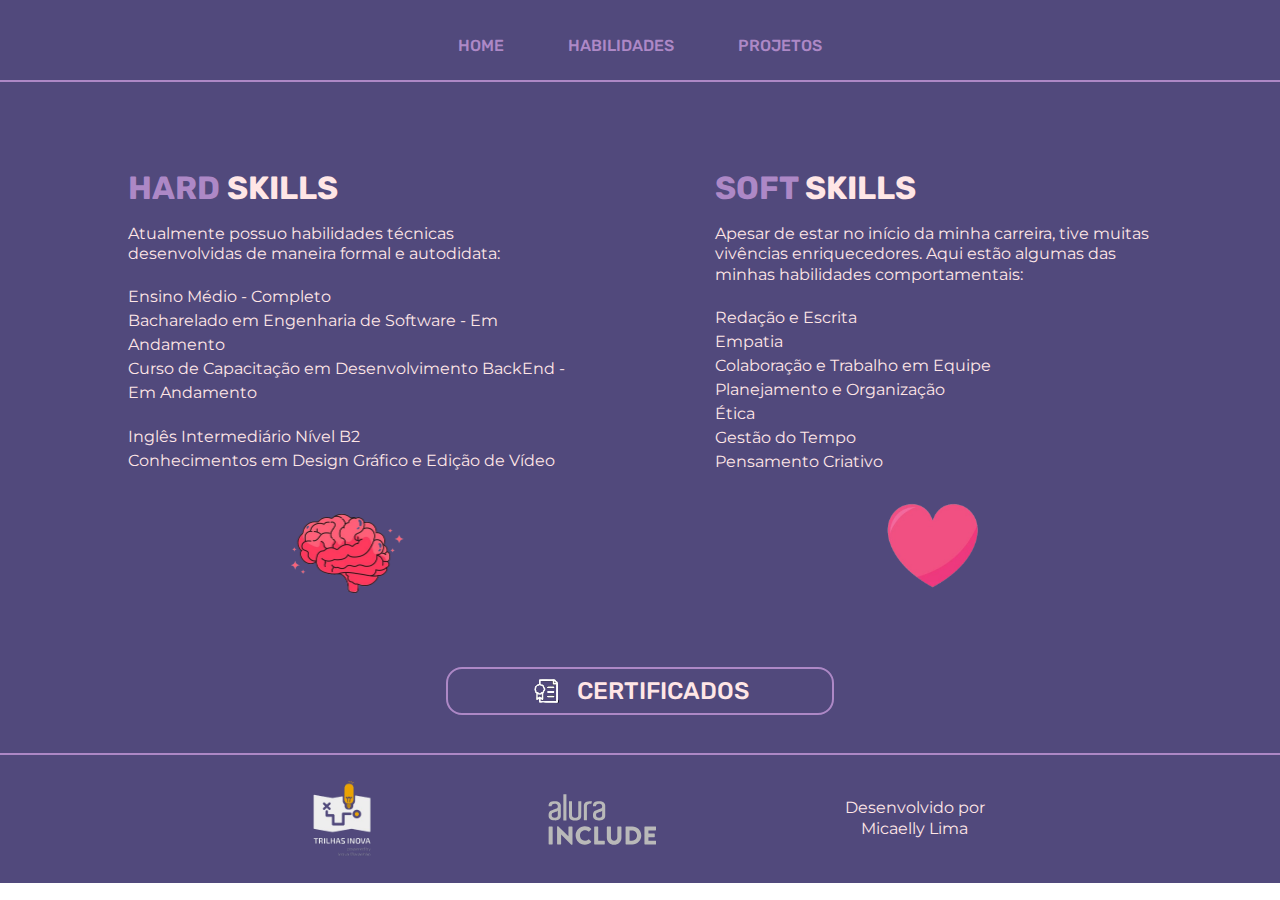
==== skills.html @ 6e8e4e78 "Add files via upload" ====
<!DOCTYPE html>
<html lang="pt-br">
<head>
    <meta charset="UTF-8">
    <meta name="viewport" content="width=device-width, initial-scale=1.0">
    <title>HABILIDADES</title>
    <link rel="stylesheet" href="styles/reset_style.css">
    <link rel="stylesheet" href="styles/styles.css">
    <link rel="stylesheet" href="styles/styles_skills.css">
</head>
<body>
    <header class="cabecalho">
        <nav class="cabecalho__menu">
            <a class="cabecalho__menu__link1" href="index.html">HOME</a>
            <a class="cabecalho__menu__link2" href="skills.html">HABILIDADES</a>
            <a class="cabecalho__menu__link3" href="projects.html">PROJETOS</a>
        </nav>
    </header>
    <main class="apresentacao1">
        <div class="apresentacao__1">
            <section class="apresentacao__habilidades__hard">
                <h1 class="apresentacao__habilidades__hard__titulo">
                    HARD <strong class="apresentacao__habilidades__hard__titulo__destaque">SKILLS</strong>
                </h1>
                <p1 class="apresentacao__habilidades__hard__paragrafo">
                    Atualmente possuo habilidades técnicas desenvolvidas de maneira formal e autodidata:
                </p1>
                <p2 class="apresentacao__habilidades__hard__paragrafo">
                    <ul class="apresentacao__habilidades__hard__paragrafo1">
                        <li>Ensino Médio - Completo</li>
                        <li>Bacharelado em Engenharia de Software - Em Andamento</li>
                        <li>Curso de Capacitação em Desenvolvimento BackEnd - Em Andamento</li>
                    </ul>
                    <ul class="apresentacao__habilidades__hard__paragrafo2">
                        <li>Inglês Intermediário Nível B2</li>
                        <li>Conhecimentos em Design Gráfico e Edição de Vídeo</li>
                    </ul>
                </p2>
                <img class="apresentacao__habilidades__hard__imagem" src="assets/cerebro.png" alt="desenho cerebro">
            </section>
            <section class="apresentacao__habilidades__soft">
                <h2 class="apresentacao__habilidades__soft__titulo">
                    SOFT <strong class="apresentacao__habilidades__soft__titulo__destaque">SKILLS</strong>
                </h2>
                <p3 class="apresentacao__habilidades__soft__paragrafo1">
                    Apesar de estar no início da minha carreira,  tive muitas vivências enriquecedores. Aqui estão algumas das minhas habilidades comportamentais:
                </p3>
                <p4 class="apresentacao__habilidades__soft__paragrafo2">
                    <ul class="apresentacao__habilidades__soft__paragrafo2__lista">
                        <li>Redação e Escrita</li>
                        <li>Empatia</li>
                        <li>Colaboração e Trabalho em Equipe</li>
                        <li>Planejamento e Organização</li>
                        <li>Ética</li>
                        <li>Gestão do Tempo</li>
                        <li>Pensamento Criativo</li>
                    </ul>
                </p4>
                <img class="apresentacao__habilidades__soft__imagem" src="assets/coracao.png" alt="desenho coracao">
            </section>
        </div>
        <div class="apresentacao1__conteudo__link">
            <img class="apresentacao__1__conteudo__link__imagem" src="assets/certificado.png" alt="icone de certificado">
            <a class="apresentacao1__conteudo__link1" href="https://drive.google.com/drive/folders/1NBpd7NLM7hd-74uAxsiUl_VnS4SPttv8?usp=sharing">CERTIFICADOS</a>
        </div>
    </main>
    <footer class="rodape">
        <div class="rodape__itens">
            <h3 class="rodape__itens__titulo">Desenvolvido por Micaelly Lima</h3>
            <div class="rodape__itens__imagem__geral">
                <img class="rodape__itens__imagem" src="assets/image-removebg-preview.png" alt="logo programa trilhas">
                <img class="rodape__itens__imagem" src="assets/Logo_Alura_Include_(1).svg" alt="logo alura include">
            </div>
        </div>
    </footer>
</body>
</html>
---- styles/styles.css ----
@import url('https://fonts.googleapis.com/css2?family=Rubik:ital,wght@0,300..900;1,300..900&display=swap');

@import url('https://fonts.googleapis.com/css2?family=Montserrat:ital,wght@0,100..900;1,100..900&family=Rubik:ital,wght@0,300..900;1,300..900&display=swap');

:root {
    --cor-1: #51497c;
    --cor-2: #7469B6;
    --cor-3: #AD88C6;
    --cor-4: #E1AFD1;
    --cor-5: #FFE6E6;
}

/* Página 1 - Home - Cabeçalho*/
.cabecalho {
    padding:3% 1% 2% 1%;
    background-color: var(--cor-1);
    border-bottom: 2px solid var(--cor-3);
}

.cabecalho__menu {
    font-family: "Rubik", sans-serif;
    font-weight: 500;
    font-size: 1rem;
    display: flex;
    flex-direction: row;
    justify-content: center;
    gap: 4rem;
}

.cabecalho__menu__link1, .cabecalho__menu__link2, .cabecalho__menu__link3 {
    color: var(--cor-3);
    text-decoration: none;
}

.cabecalho__menu__link1:hover {
    text-decoration: underline;
    text-decoration-thickness: 20%;
}

.cabecalho__menu__link2:hover {
    text-decoration: underline;
    text-decoration-thickness: 20%;
}

.cabecalho__menu__link3:hover {
    text-decoration: underline;
    text-decoration-thickness: 20%;
}

/* Página 1 - Home - Meio*/
.apresentacao {
    background-color: var(--cor-1);
    display: flex;
    flex-direction: row;
    gap: 140px;
}

.apresentacao__conteudo {
    width: 40%;
    padding: 7% 0% 5% 10%;
    display: flex;
    flex-direction: column;
    gap: 35px;
}

.apresentacao__conteudo__titulo__principal {
    font-family: "Rubik", sans-serif;
    font-weight: 700;
    font-size: 2.5rem;
    color: var(--cor-3);
}

#nome_animacao::after {
    content: "|";
    animation: piscar 1s infinite;
}

@keyframes piscar {
    0% {
        opacity: 1;
    }
    50% {
        opacity: 0;
    }
    100% {
        opacity: 1;
    }
}

.apresentacao__conteudo__titulo__principal__destaque {
    color: var(--cor-5);
}

.apresentacao__conteudo__paragrafo {
    font-family: "Montserrat", sans-serif;
    font-weight: 400;
    font-size: 1rem;
    line-height: 1.3;
    color: var(--cor-5);
}

.apresentacao__conteudo__titulo__secundario {
    font-family: "Rubik", sans-serif;
    font-weight: 600;
    font-size: 1rem;
    color: var(--cor-5);
    text-align: center;
}

.apresentacao__conteudo__links {
    display: flex;
    flex-direction: column;
    gap: 30px;
    align-items: center;
}

.apresentacao__conteudo__links__link1, .apresentacao__conteudo__links__link2 {
    font-family: "Rubik", sans-serif;
    font-weight: 400;
    font-size: 1rem;
    color: var(--cor-5);
    text-decoration: none;
}

.apresentacao__conteudo__links__logo1, .apresentacao__conteudo__links__logo2 {
    width: 25%;
}

.apresentacao__conteudo__link__imagem1, .apresentacao__conteudo__link__imagem2 {
    width: 20%;
    padding: 2% 8%;
    border: 2px solid var(--cor-3);
    border-radius: 1rem;
    display: flex;
    flex-direction: row;
    gap: 10px;
    align-items: center;
}

.apresentacao__imagem {
    margin: 10% 5%;
    width: 25%;
    height: 30%;
    border: 5px solid var(--cor-3);
    border-radius: 15px;
}

.apresentacao__conteudo__link__imagem1:hover {
    background-color: var(--cor-4);
}

.apresentacao__conteudo__link__imagem2:hover {
    background-color: var(--cor-4);
}

/* Página 1 - Home - Rodapé*/
.rodape {
    background-color: var(--cor-1);
    padding:2% 1% 2% 1%;
    border-top: 2px solid var(--cor-3);
}

.rodape__itens {
    display: flex;
    flex-direction: row-reverse;
    justify-content: center;
    align-items: center;
    gap: 10px;
}

.rodape__itens__titulo {
    font-family: "Montserrat", sans-serif;
    font-weight: 400;
    font-size: 1rem;
    line-height: 1.3;
    color: var(--cor-5);
}

.rodape__itens__imagem__geral {
    display: flex;
    flex-direction: row;
    gap: 150px;
}

.rodape__itens__imagem {
    width: 20%;
}

.rodape__itens__titulo {
    width: 12%;
    text-align: center;
}

@media(max-width: 400px) {
    .cabecalho {
        padding: 8% 2% 5% 2%;
    }

    .cabecalho__menu {
        display: flex;
        justify-content: space-around;
        gap: 10px;
    }

    .apresentacao {
        display: flex;
        flex-direction: column-reverse;
        gap: 10px;
    }

    .apresentacao__imagem {
        width: 80%;
        display: flex;
        align-self: center;
    }

    .apresentacao__conteudo {
        width: 60%;
        margin: 10%;
        padding: 0%;
    }

    .apresentacao__conteudo__titulo__principal {
        width: 130%;
        text-align: left;
    }

    .apresentacao__conteudo__paragrafo {
        width: 130%;
        font-size: 1.25rem;
    }

    .apresentacao__conteudo__links {
        width: 130%;
    }

    .apresentacao__conteudo__titulo__secundario {
        font-size: 1.25rem;
    }

    .apresentacao__conteudo__link__imagem1, .apresentacao__conteudo__link__imagem2 {
        width: 70%;
        display: flex;
        justify-content: center;
        padding: 5% 6%;
    }

    .apresentacao__conteudo__links__logo1, .apresentacao__conteudo__links__logo2 {
        width: 10%;
    }

    .apresentacao__conteudo__links__link1, .apresentacao__conteudo__links__link2 {
        font-size: 1.25rem;
    }

    .rodape__itens {
        padding: 0% 5%;
        display: flex;
        flex-direction: column-reverse;
        justify-content: center;
        gap: 15px;
    }

    .rodape__itens__imagem__geral {
        display: flex;
        flex-direction: row;
        gap: 60px;
        
    }

    .rodape__itens__imagem {
        width: 25%;
        padding-left: 10%;
    }

    .rodape__itens__titulo {
        width: 50%;
        font-size: 1rem;
    }
}
---- styles/styles_skills.css ----
@import url('https://fonts.googleapis.com/css2?family=Rubik:ital,wght@0,300..900;1,300..900&display=swap');

@import url('https://fonts.googleapis.com/css2?family=Montserrat:ital,wght@0,100..900;1,100..900&family=Rubik:ital,wght@0,300..900;1,300..900&display=swap');

:root {
    --cor-1: #51497c;
    --cor-2: #7469B6;
    --cor-3: #AD88C6;
    --cor-4: #E1AFD1;
    --cor-5: #FFE6E6;
}

/* Página 2 - Skills - Meio*/
.apresentacao1 {
    display: flex;
    flex-direction: column;
    align-items: center;
    background-color: var(--cor-1);
}

.apresentacao__1 {
    background-color: var(--cor-1);
    display: flex;
    flex-direction: row;
    align-items: flex-start;
    gap: 150px;
}

.apresentacao__habilidades__hard {
    width: 40%;
    padding: 7% 0% 5% 10%;
    display: flex;
    flex-direction: column;
    gap: 20px;
}

.apresentacao__habilidades__hard__paragrafo {
    display: flex;
    flex-direction: column;
    gap: 20px;
}

.apresentacao__habilidades__hard__paragrafo, .apresentacao__habilidades__hard__paragrafo1, .apresentacao__habilidades__hard__paragrafo2 {
    line-height: 1.5rem;
}

.apresentacao__habilidades__soft {
    width: 40%;
    padding: 7% 10% 5% 0%;
    display: flex;
    flex-direction: column;
    gap: 20px;
}

.apresentacao__habilidades__soft__paragrafo1, .apresentacao__habilidades__soft__paragrafo2__lista {
    line-height: 1.5rem;
}

.apresentacao__habilidades__hard__titulo, .apresentacao__habilidades__soft__titulo {
    font-family: "Rubik", sans-serif;
    font-weight: 700;
    font-size: 2rem;
    color: var(--cor-3);
}

.apresentacao__habilidades__hard__titulo__destaque, .apresentacao__habilidades__soft__titulo__destaque {
    color: var(--cor-5);
}

.apresentacao__habilidades__hard__paragrafo, .apresentacao__habilidades__soft__paragrafo1, .apresentacao__habilidades__soft__paragrafo2 {
    font-family: "Montserrat", sans-serif;
    font-weight: 400;
    font-size: 1rem;
    line-height: 1.3;
    color: var(--cor-5);
}

.apresentacao__habilidades__hard__imagem {
    width: 32%;
    padding: 1%;
    align-self: center;
}
        
.apresentacao__habilidades__soft__imagem {
    width: 25%;
    align-self: center;
}

.apresentacao1__conteudo__link {
    background-color: var(--cor-1);
    display: flex;
    flex-direction: row;
    align-items: center;
    justify-content: center;
    gap: 1rem;
    width: 30%;
    padding: 0.5% 0%;
    margin-bottom: 3%;
    border: 2px solid var(--cor-3);
    border-radius: 1rem;
}

.apresentacao1__conteudo__link:hover {
    background-color: var(--cor-4);
}

.apresentacao1__conteudo__link1 {
    font-family: "Rubik", sans-serif;
    font-weight: 500;
    font-size: 1.5rem;
    text-decoration: none;
    color: var(--cor-5);
    height: 5%;
}

.apresentacao__1__conteudo__link__imagem {
    width: 8%;
}

@media(max-width: 400px) {
    body {
        background-color: var(--cor-1);
    }

    .cabecalho {
        width: 130%;
        padding: 10% 3% 6% 3%;
        
    }

    .cabecalho__menu {
        display: flex;
        justify-content: space-around;
        gap: 10px;
        
    }

    .cabecalho__menu__link1, .cabecalho__menu__link2, .cabecalho__menu__link3 {
        font-size: 1.25rem;
    }

    .apresentacao__1 {
        display: flex;
        flex-direction: column;
        gap: 0px;
        width: 170%;
        
    }

    .apresentacao__habilidades__hard {
        padding: 20% 10% 0% 10%;
    }

    .apresentacao__habilidades__soft {
        padding: 10%;
    }

    .apresentacao__habilidades__hard__titulo, .apresentacao__habilidades__soft__titulo {
        width: 150%;
        text-align: center;
        font-size: 3rem;
        margin-left: 20%;
    }
    
    .apresentacao__habilidades__hard__paragrafo, .apresentacao__habilidades__soft__paragrafo1, .apresentacao__habilidades__soft__paragrafo2 {
        width: 170%;
        font-size: 1.5rem;
        margin-left: 35%;
    }

    .apresentacao__habilidades__hard__imagem {
        width: 50%;
        margin-left: 140%;
    }

    .apresentacao__habilidades__soft__imagem {
        width: 40%;
        margin-left: 140%;
    }

    .apresentacao1__conteudo__link {
        width: 80%;
        padding: 10%;
        margin-left: 30%;
        margin-bottom: 10%;
    }

    .apresentacao__1__conteudo__link__imagem {
        width: 20%;
    }

    .apresentacao1__conteudo__link1 {
        font-size: 2rem;
    }
    
    .rodape {
        width: 150%;
    }

    .rodape__itens__imagem {
        padding-left: 8%;
    }
    
    .rodape__itens__titulo {
        width: 50%;
        margin-right: 8%;
        font-size: 1.5rem;
    }
}
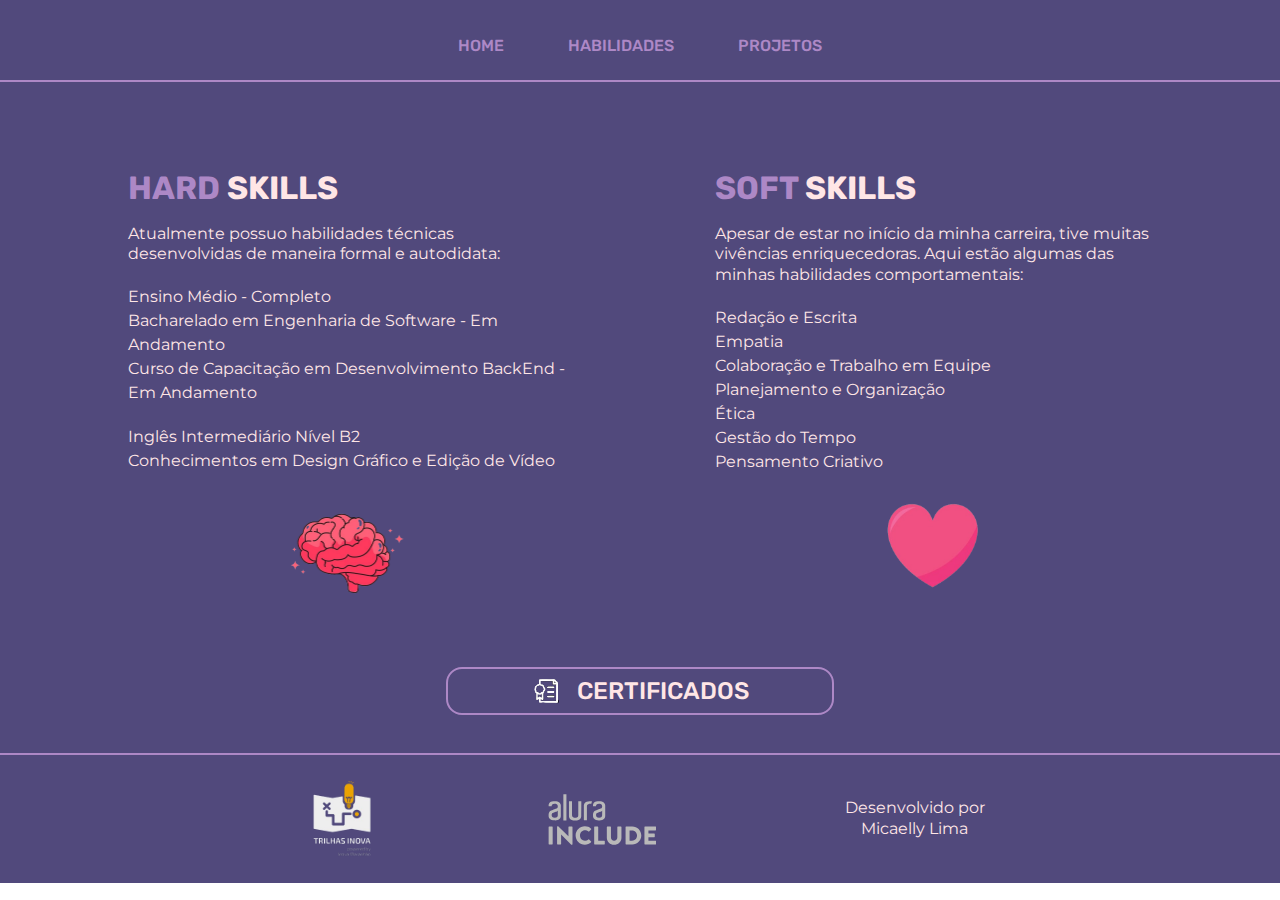
==== commit 5d1ad562: "skills.html" ====
--- a/skills.html
+++ b/skills.html
@@ -43,7 +43,7 @@
                     SOFT <strong class="apresentacao__habilidades__soft__titulo__destaque">SKILLS</strong>
                 </h2>
                 <p3 class="apresentacao__habilidades__soft__paragrafo1">
-                    Apesar de estar no início da minha carreira,  tive muitas vivências enriquecedores. Aqui estão algumas das minhas habilidades comportamentais:
+                    Apesar de estar no início da minha carreira,  tive muitas vivências enriquecedoras. Aqui estão algumas das minhas habilidades comportamentais:
                 </p3>
                 <p4 class="apresentacao__habilidades__soft__paragrafo2">
                     <ul class="apresentacao__habilidades__soft__paragrafo2__lista">
